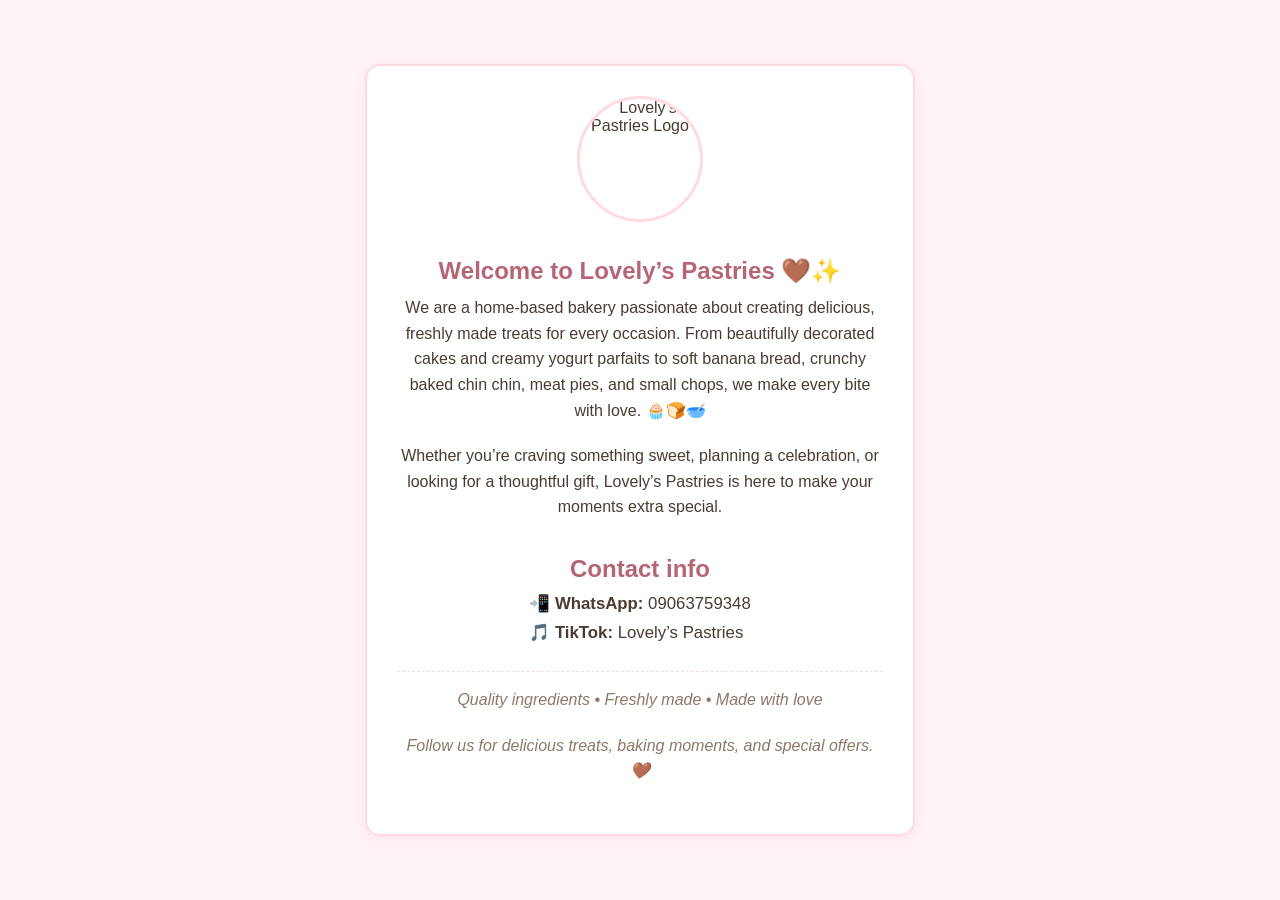
==== about_us.html @ 2d9ef9d7 "Add files via upload" ====
<!DOCTYPE html>
<html lang="en">
<head>
    <meta charset="UTF-8">
    <meta name="viewport" content="width=device-width, initial-scale=1.0">
    <title>About us</title>
    <style>
        body {
            display: flex;
            justify-content: center;
            align-items: center; /* Centers container vertically on the page */
            min-height: 100vh;
            background-color: #fff4f6;
            margin: 0;
            font-family: sans-serif;
            color: #4a3b32;
        }

        .card {
            display: flex;
            flex-direction: column; /* Stacks elements vertically */
            align-items: center; /* Centers elements horizontally inside card */
            border-radius: 15px;
            width: 90%;
            max-width: 550px;
            background-color: #ffffff;
            border: 2px solid #ffdae0;
            box-sizing: border-box;
            padding: 30px; /* Gives nice spacing inside the card */
            text-align: center; /* Centers the text alignment */
            box-shadow: 0 4px 15px rgba(255, 218, 224, 0.5); /* Adds a soft elegant shadow */
        }

        img {
            border-radius: 50%;
            width: 120px;
            height: 120px;
            object-fit: cover;
            margin-bottom: 20px;
            border: 3px solid #ffdae0;
        }

        h2 {
            font-size: 1.5rem;
            margin: 15px 0 10px 0;
            color: #b56576;
        }

        p {
            font-size: 1rem;
            line-height: 1.6;
            margin: 0 0 20px 0;
        }

        ul {
            list-style: none; /* Removes bullet points */
            padding: 0;
            margin: 0 0 20px 0;
            text-align: left; /* Aligns contact info nicely */
            display: inline-block; /* Helps with list layout sizing */
        }

        li {
            font-size: 1.05rem;
            margin-bottom: 8px;
        }

        .footer-note {
            font-style: italic;
            font-size: 0.9rem;
            color: #8d7768;
            border-top: 1px dashed #ffdae0;
            padding-top: 15px;
            width: 100%;
        }
    </style>
</head>
<body>

    <div class="card">
        <img src="/images/logo.png" alt="Lovely's Pastries Logo">
        
        <h2>Welcome to Lovely’s Pastries 🤎✨</h2>
        
        <p>We are a home-based bakery passionate about creating delicious, freshly made treats for every occasion. From beautifully decorated cakes and creamy yogurt parfaits to soft banana bread, crunchy baked chin chin, meat pies, and small chops, we make every bite with love. 🧁🍞🥣</p>
        
        <p>Whether you’re craving something sweet, planning a celebration, or looking for a thoughtful gift, Lovely’s Pastries is here to make your moments extra special.</p>

        <h2>Contact info</h2>
        <ul>
            <li>📲 <strong>WhatsApp:</strong> 09063759348</li>
            <li>🎵 <strong>TikTok:</strong> Lovely’s Pastries</li>
        </ul>

        <div class="footer-note">
            <p>Quality ingredients • Freshly made • Made with love</p>
            <p>Follow us for delicious treats, baking moments, and special offers. 🤎</p>
        </div>
    </div>

</body>
</html>
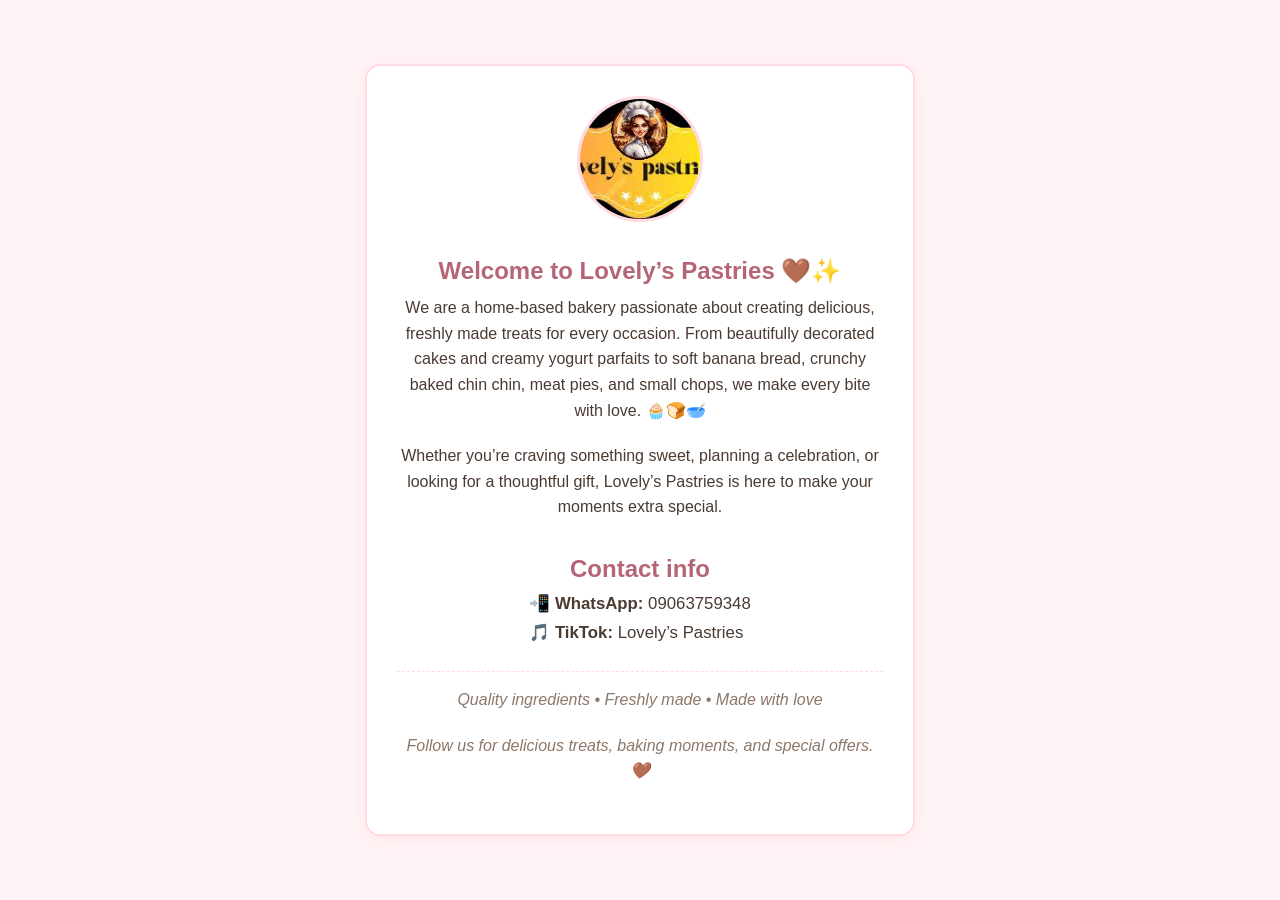
==== commit 80b6f2a4: "Fix HTML encoding issues in about_us.html" ====
--- a/about_us.html
+++ b/about_us.html
@@ -78,7 +78,7 @@
 <body>
 
     <div class="card">
-        <img src="/images/logo.png" alt="Lovely's Pastries Logo">
+        <img src="images/logo.png" alt="Lovely's Pastries Logo">
         
         <h2>Welcome to Lovely’s Pastries 🤎✨</h2>
         
